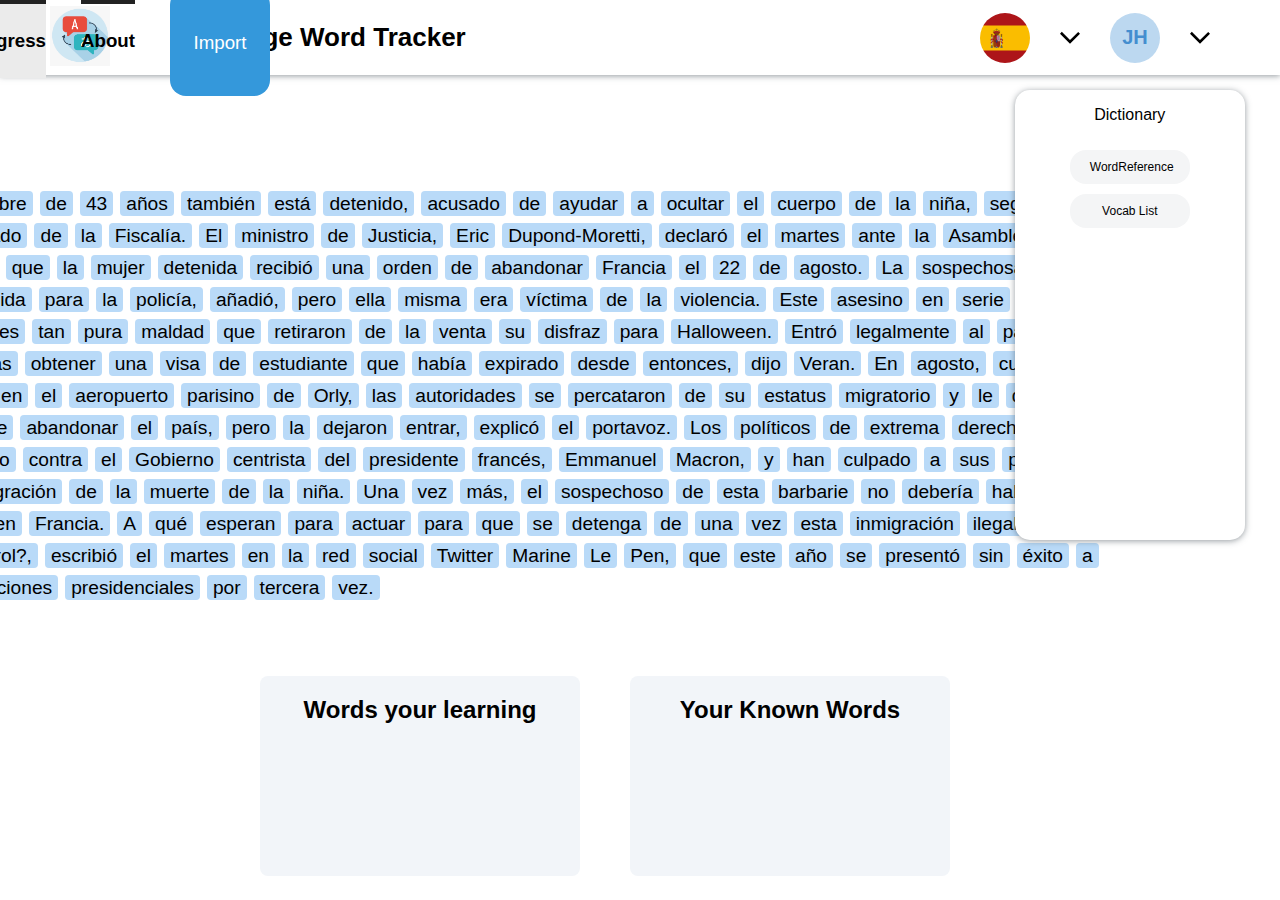
==== Reader Page/index.html @ 5fa933cf "Organize directories" ====
<!DOCTYPE html>
<html lang="en">
<head>
    <meta charset="UTF-8">
    <meta http-equiv="X-UA-Compatible" content="IE=edge">
    <meta name="viewport" content="width=device-width, initial-scale=1.0">
    <title>Language Word Tracker</title>
    <script src="script.js" defer></script>
    <link rel="stylesheet" href="styles.css">
</head>
<body>
    <header>
        <a href="../Main/main.html"><img class='logo' src="../images/31-311873_transparent-languages-icon-png-multiple-language-logo-png.png"></a>
        <h1>Language Word Tracker</h1>
        <div class="header-container">
            <div class="header-links">
                <h3>Reader</h3>
                <h3>Progress</h3>
                <h3><a href="../About/index2.html">About</a></h3>
                <button class="import-btn">Import</button>
            </div>
            <img class='flag' src="../images/Bandera_de_España.svg.webp" alt="#">
            <img id='arrow1' src="../images/expand_more_FILL0_wght400_GRAD0_opsz48.svg">
            <span class="profile-circle">JH</span>
            <img id='arrow2' src="../images/expand_more_FILL0_wght400_GRAD0_opsz48.svg">
        </div>
    </header>
    <nav class="side-bar">
        <div id="side-bar-title-container">
            <div id="side-bar-title"></div>
        </div>
        <p>Dictionary</p>
        <button class="dict-btn"><a href="https://www.wordreference.com/es/">WordReference</a></button>
        <button class="vocab-list">Vocab List</button>
        <!-- <button class="know-btn">I know</button> -->
    </nav>
    <nav class="side-bar-vocab">
        <h3>Vocabulary List</h3>
        <p class="vocab-para">
            <ul class="vocab-list-ul"></ul>
        </p>
        <button class="back-btn">Go back</button>
    </nav>
    <div id="unknown-container">
        <p id="unknown-para"></p>
    </div>
    <div id="words-displayed-container">
        <div id="learn-container">
        <h2>Words your learning</h2>
        <p id="learn-para"></p>
        </div>
        <div id="known-container">
            <h2>Your Known Words</h2>
            <p id="known-para"></p>
        </div>
    </div>
</body>
</html>
---- Reader Page/styles.css ----
:root {
    --side-bar-bg: white;
}


body, html {
    margin: 0;
    padding: 0;
    font-family: Arial, Helvetica, sans-serif;
}

header {
    height: 75px;
    box-shadow: 0 1px 6px 0 rgba(47, 58, 69, 0.51);
    margin-bottom: 100px;
    position: relative;
    z-index: 105;
    display: flex;
    align-items: center;
}

header > h1 {
    margin-left: 60px;
    font-size: 26px;
}

.flag, .logo {
    width: 60px;
    height: 60px;
    margin-left: 30px;
}

.logo {
    margin-left: 50px;
}

h1,h2 {
    text-align: center;
}

#arrow1, #arrow2 {
    width: 40px;
    height: 40px;
}

.header-container {
    display: flex;
    position: absolute;
    right: 60px;
    gap: 20px;
    align-items: center;
}

.header-links {
    display: flex;
    position: absolute;
    right: 950px;
    gap: 35px;
}

.header-links > * {
    border-top: 6px solid rgb(34, 34, 34);
    line-height: 74px;
}

.header-links > h3:hover {
    background-color: rgb(235, 235, 235);
    cursor: pointer;
}

.profile-circle {
    height: 50px;
    width: 50px;
    background-color: rgb(188, 216, 240);
    border-radius: 50%;
    display: flex;
    justify-content: center;
    align-items: center;
    font-weight: 900;
    font-size: 20px;
    color: rgb(68, 142, 207);
}

.header-container > img {
    width: 50px;
    height: 50px;
    border-radius: 50%;
}

#unknown-container {
    display: flex;
    margin: 0 auto;
    width: 1200px;
    position: relative;
    right: 10vw;
}

p {
    text-align: center;
}

#unknown-para {
    display: flex;
    flex-wrap: wrap;
    gap: 7px;
    font-family: Arial, Helvetica, sans-serif;
}

#learn-para {
    font-family: Arial, Helvetica, sans-serif;
}

.btns {
    background: rgb(185, 218, 248);
    border-radius: 4px;
    border: none;
    height: 25px;
    font-size: 1.2em;
}

button:hover {
    border: 1px solid gray;
    border-radius: 4px;
    cursor: pointer;
}

.clicked-learn {
    background: rgb(236, 223, 105);
    color: black;
}

.clicked-known {
    background: rgb(255, 255, 255);
    color: black;
}

.side-bar {
    top: 0;
    right: 0;
    margin-top: 90px;
    position: absolute;
    background-color: var(--side-bar-bg);
    box-shadow: 0 1px 6px 0 rgba(47, 58, 69, 0.51);
    display: flex;
    flex-direction: column;
    width: 18vw;
    align-items: center;
    height: 50vh;
    z-index: 99;
    margin-left: auto;
    margin-right: 35px;
    border-radius: 15px;
}

.side-bar-vocab {
    top: 0;
    left: 0;
    opacity: 0;
    right: 1;
    margin-top: 90px;
    position: absolute;
    background-color: var(--side-bar-bg);
    box-shadow: 0 1px 6px 0 rgba(47, 58, 69, 0.51);
    display: flex;
    flex-direction: column;
    width: 18vw;
    align-items: center;
    height: 50vh;
    z-index: -1;
    margin-left: auto;
    margin-right: 35px;
    border-radius: 15px;
}

.side-bar-vocab.active {
    top: 0;
    opacity: 1;
    right: 0;
    margin-top: 90px;
    position: absolute;
    background-color: var(--side-bar-bg);
    box-shadow: 0 1px 6px 0 rgba(47, 58, 69, 0.51);
    display: flex;
    flex-direction: column;
    width: 18vw;
    align-items: center;
    height: 50vh;
    z-index: 99;
    margin-left: auto;
    margin-right: 35px;
    border-radius: 15px;
}

.side-bar > button {
    width: 120px;
}

.side-bar > h3 {
    padding-bottom: 20px;
    border-bottom: 1px solid gray;
}

.side-bar-vocab > h3 {
    padding-top: 0;
    padding-bottom: 20px;
    border-bottom: 1px solid gray;
}

#words-displayed-container {
    display: flex;
    gap: 50px;
    margin-left: 260px;
    margin-top: 60px;
}

#learn-container {
    background-color: rgba(242, 245, 249, 1);
    border-radius: 8px;
    width: 25vw;
    height: 200px;
}

#learn-para {
    width: 300px;
    word-wrap: break-word;
    margin: auto;
}

#known-container {
    background-color: rgba(242, 245, 249, 1);
    border-radius: 8px;
    width: 25vw;
    
}

#known-para {
    width: 300px;
    word-wrap: break-word;
    margin: auto;
}

  .import-btn {
    background: #3498db;
    border-radius: 16px;
    font-family: Arial;
    color: #ffffff;
    font-size: 1.17em;
    padding: 10px 20px 10px 20px;
    text-decoration: none;
    margin-top: 10px;
    border: none;
    width: fit-content;
    width: 100px;
  }

  .import-btn:hover {
    background: #5fabdd;
    border-radius: 16px;
    font-family: Arial;
    color: #ffffff;
    font-size: 1.17em;
    padding: 10px 20px 10px 20px;
    text-decoration: none;
    margin-top: 10px;
    border: none;
    width: fit-content;
    width: 100px;
  }

  .dict-btn {
    background: hsl(210deg, 10%, 96.0784313725%);
    border-radius: 16px;
    font-family: Arial;
    font-size: 12px;
    padding: 10px 20px 10px 20px;
    width: 1000px;
    text-decoration: none;
    margin-top: 10px;
    border: none;
    text-decoration: none;
}

.vocab-list {
    background: hsl(210deg, 10%, 96.0784313725%);
    border-radius: 16px;
    font-family: Arial;
    color: #000000;
    font-size: 12px;
    padding: 10px 20px 10px 20px;
    width: 1000px;
    text-decoration: none;
    margin-top: 10px;
    border: none;
    text-decoration: none;
}

.vocab-list:hover {
    background: rgb(204, 204, 204);
    border-radius: 16px;
    font-family: Arial;
    color: #000000;
    font-size: 12px;
    padding: 10px 20px 10px 20px;
    text-decoration: none;
    margin-top: 10px;
    border: none;
    text-decoration: none;
}

.dict-btn:hover {
    background: rgb(204, 204, 204);
    border-radius: 16px;
    font-family: Arial;
    font-size: 12px;
    padding: 10px 20px 10px 20px;
    text-decoration: none;
    margin-top: 10px;
    border: none;
    text-decoration: none;
}

  a:link {
    color: black;
    text-decoration: none;
  }

  a:visited {
    color: black;
    text-decoration: none;
  }

  .btn-active {
    background-color: #44c767;
    border-radius: 16px;
    font-family: Arial;
    font-size: 16px;
    padding: 10px 20px 10px 20px;
    text-decoration: none;
    margin-top: 10px;
    font-weight: 900;
    color: white;
    border: none;
    text-decoration: none;
  }

  .btn-active:hover {
    background-color: #28a149;
    border-radius: 16px;
    font-family: Arial;
    font-size: 16px;
    padding: 10px 20px 10px 20px;
    text-decoration: none;
    margin-top: 10px;
    border: none;
    font-weight: 900;
    text-decoration: none;
    color: white;
}

.back-btn {
    background: hsl(210deg, 10%, 96.0784313725%);
    border-radius: 16px;
    font-family: Arial;
    color: #000000;
    font-size: 12px;
    padding: 10px 20px 10px 20px;
    text-decoration: none;
    margin-top: 10px;
    border: none;
    text-decoration: none;
}

.back-btn:hover {
    background: rgb(204, 204, 204);
    border-radius: 16px;
    font-family: Arial;
    color: #000000;
    font-size: 12px;
    padding: 10px 20px 10px 20px;
    text-decoration: none;
    margin-top: 10px;
    border: none;
    text-decoration: none;
}
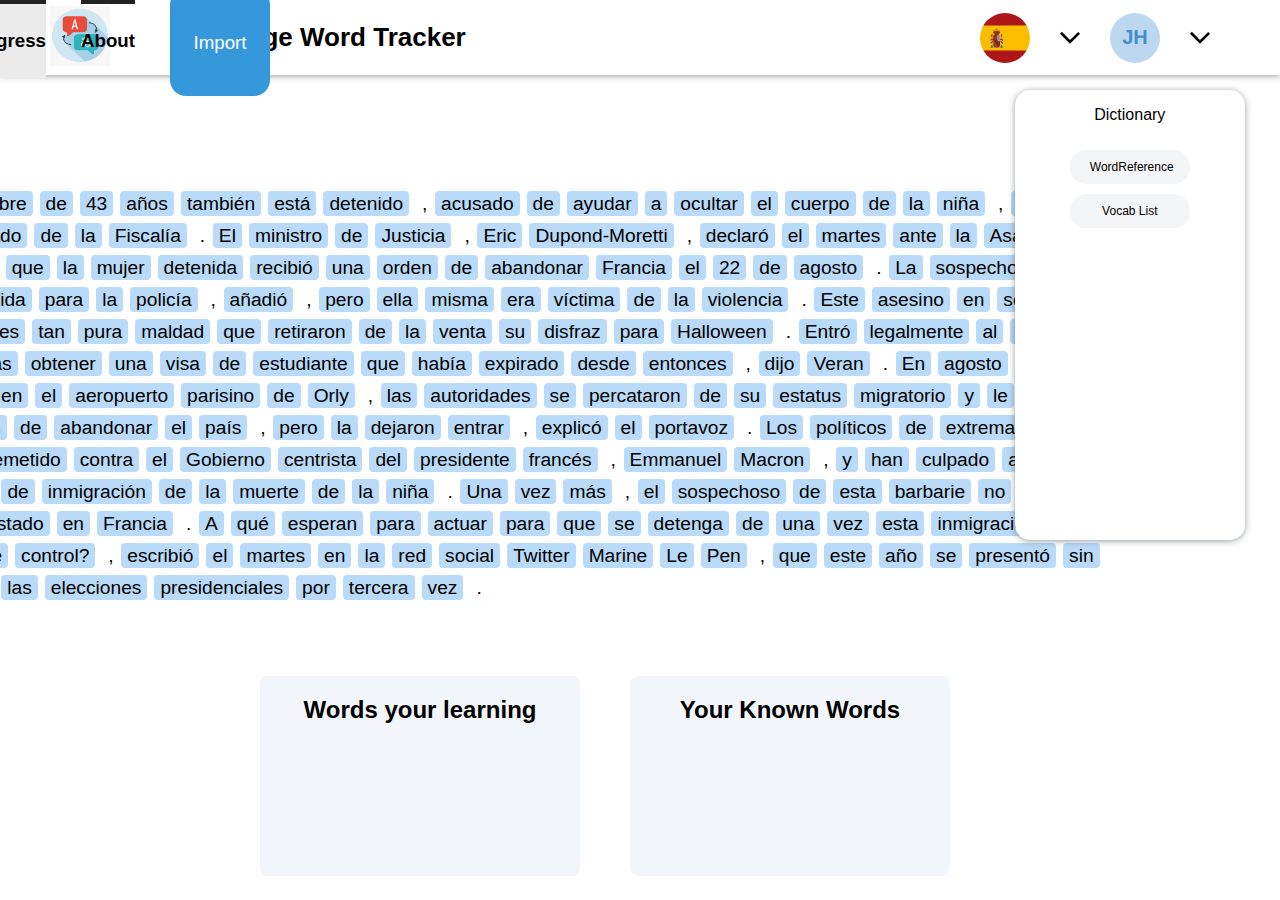
==== commit 55ea804f: "Add overlay import screen" ====
--- a/Reader Page/index.html
+++ b/Reader Page/index.html
@@ -9,8 +9,9 @@
     <link rel="stylesheet" href="styles.css">
 </head>
 <body>
+    <div class="overlay-dark"></div>
     <header>
-        <a href="../Main/main.html"><img class='logo' src="../images/31-311873_transparent-languages-icon-png-multiple-language-logo-png.png"></a>
+        <a href="../index.html"><img class='logo' src="../images/31-311873_transparent-languages-icon-png-multiple-language-logo-png.png"></a>
         <h1>Language Word Tracker</h1>
         <div class="header-container">
             <div class="header-links">
@@ -41,6 +42,13 @@
         </p>
         <button class="back-btn">Go back</button>
     </nav>
+    <div class="import">
+        <img class='ex' src="../images/close_FILL0_wght400_GRAD0_opsz48.svg" alt="">
+        <h1>Upload</h1>
+        <label for="import">Import</label>
+        <input type="file" id="import">
+        <img class='anakin' src="../images/anakin.png" alt="">
+    </div>
     <div id="unknown-container">
         <p id="unknown-para"></p>
     </div>
--- a/Reader Page/styles.css
+++ b/Reader Page/styles.css
@@ -381,4 +381,79 @@
     margin-top: 10px;
     border: none;
     text-decoration: none;
+}
+
+.not-word {
+    border-radius: 4px;
+    border: none;
+    height: 25px;
+    width: 5px;
+    font-size: 1.2em;
+    background-color: white;
+}
+
+.import {
+    display: flex;
+    flex-direction: column;
+    justify-content: center;
+    align-items: center;
+    background-color: white;
+    text-align: center;
+    box-shadow: 0 1px 6px 0 rgba(47, 58, 69, 0.51);
+    position: absolute;
+    width: 900px;
+    height: 600px;
+    z-index: 999;
+    left: -1500px;
+    opacity: 1;
+}
+
+.import.imp-active {
+    display: flex;
+    flex-direction: column;
+    justify-content: center;
+    align-items: center;
+    background-color: white;
+    text-align: center;
+    box-shadow: 0 1px 6px 0 rgba(47, 58, 69, 0.51);
+    position: absolute;
+    width: 900px;
+    height: 600px;
+    z-index: 999;
+    left: 500px;
+    opacity: 1;
+}
+
+.overlay-dark {
+    background-color: black;
+    width: 100vw;
+    height: 100vh;
+    opacity: 0.5;
+    z-index: 999;
+    left: 2000px;
+    position: absolute;
+}
+
+.overlay-dark.imp-active {
+    background-color: black;
+    width: 100vw;
+    height: 100vh;
+    opacity: 0.5;
+    z-index: 999;
+    left: 0;
+    position: absolute;
+}
+
+.ex {
+    position: absolute;
+    top: 0px;
+    right: 0px;
+    width: 40px;
+    height: auto;
+    cursor: pointer;
+}
+
+.anakin {
+    width: 100px;
+    height: auto;
 }